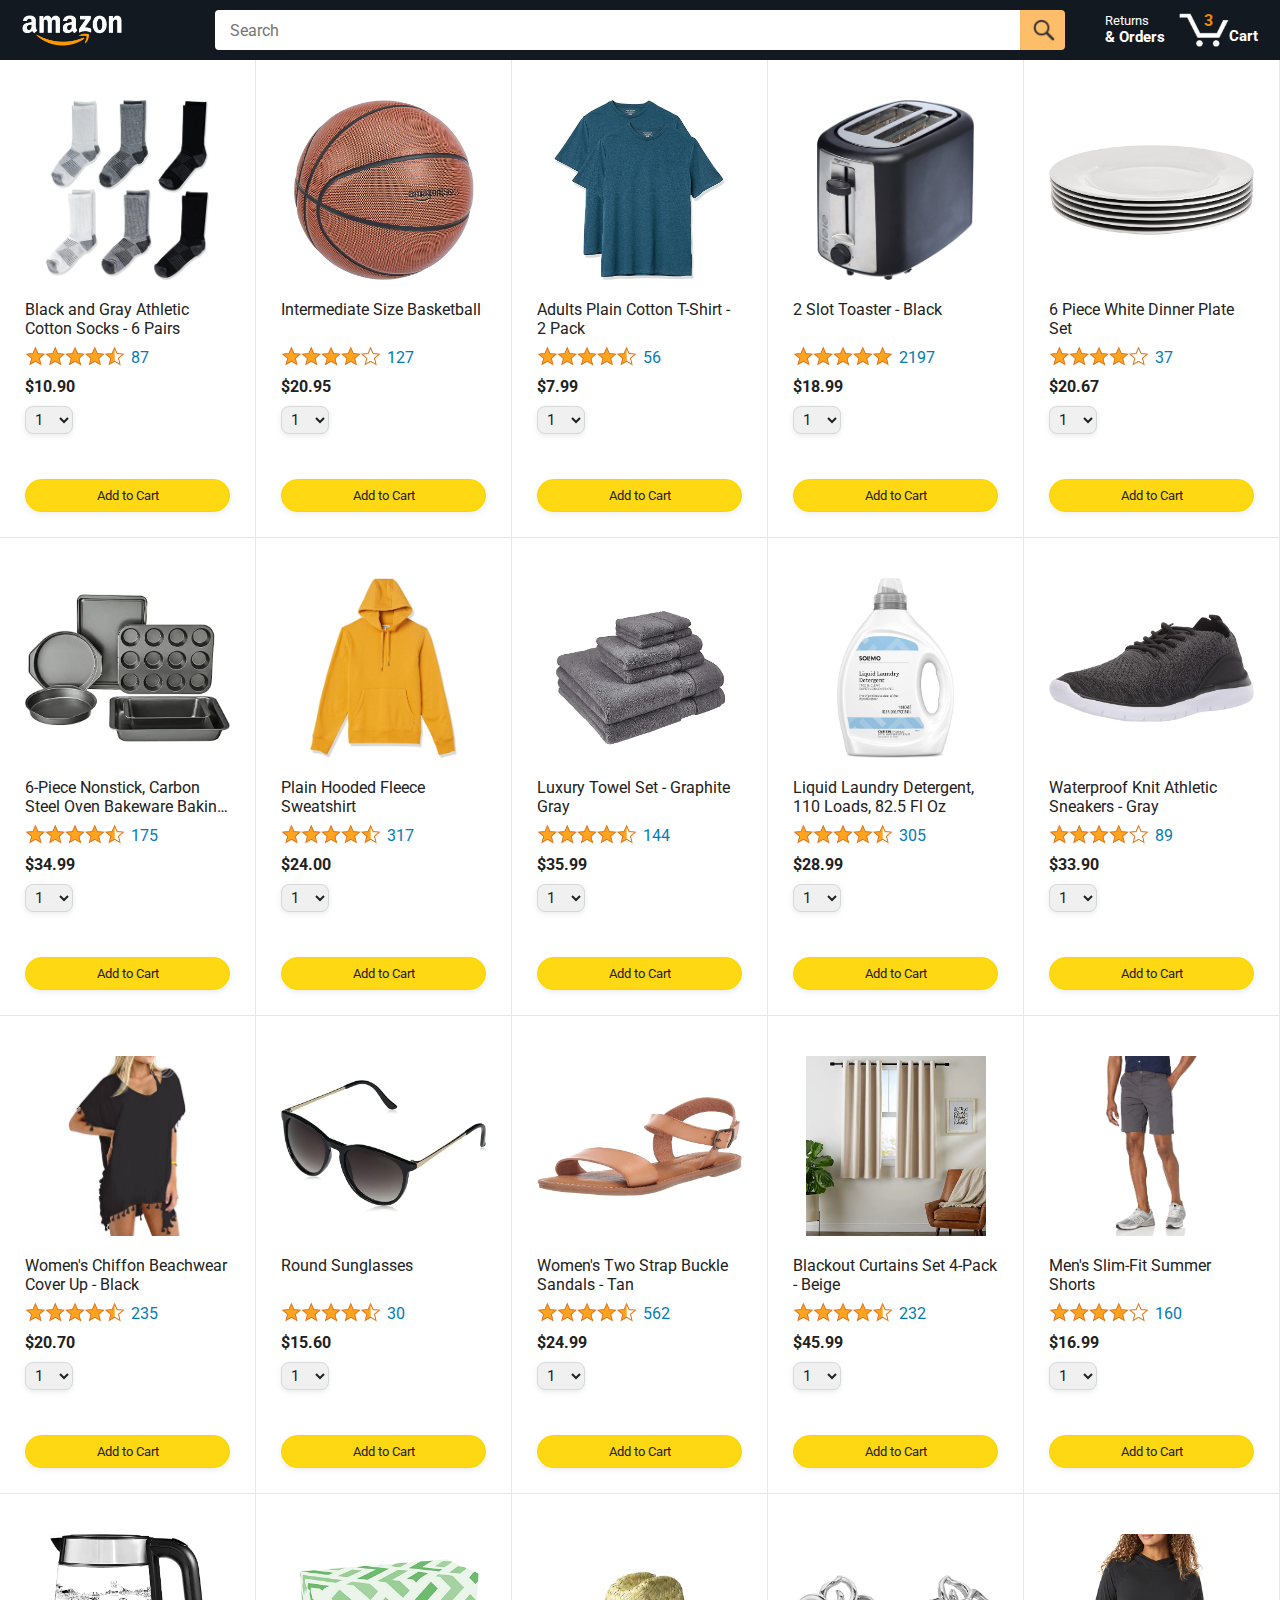
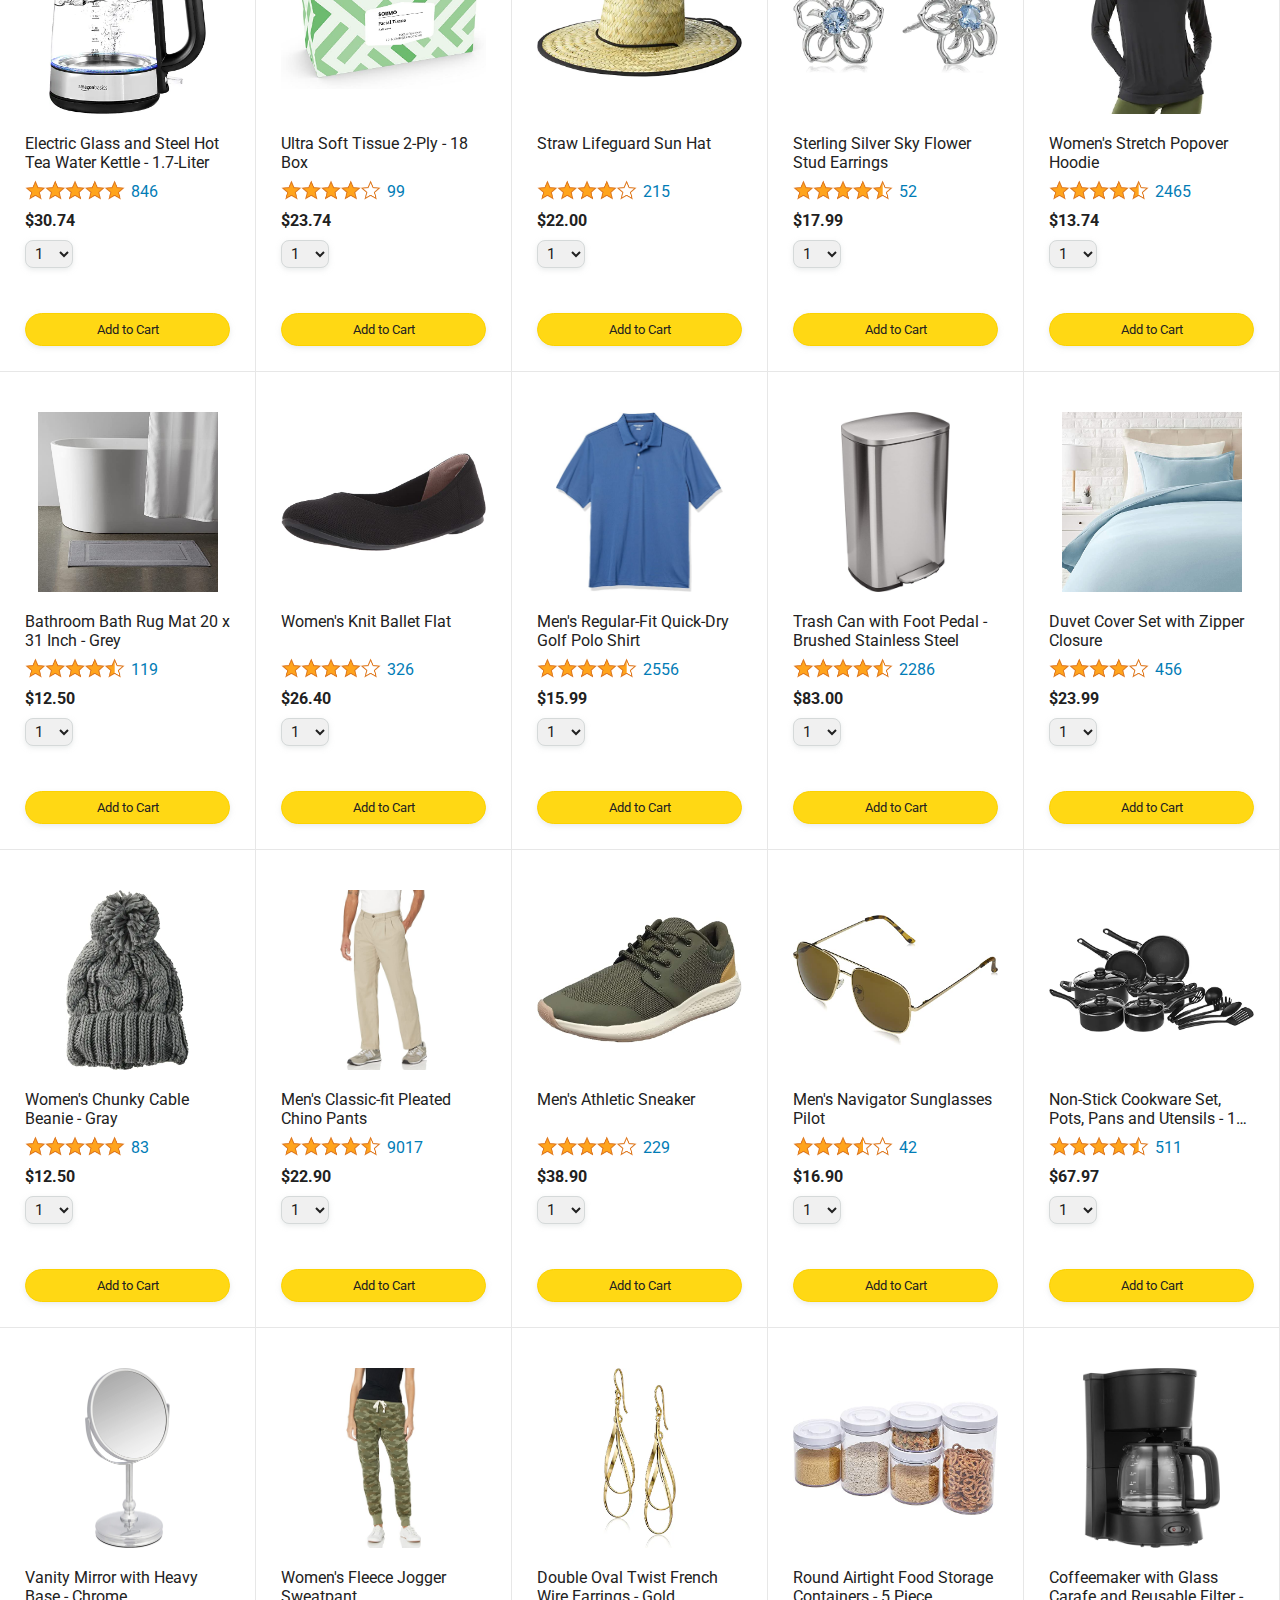
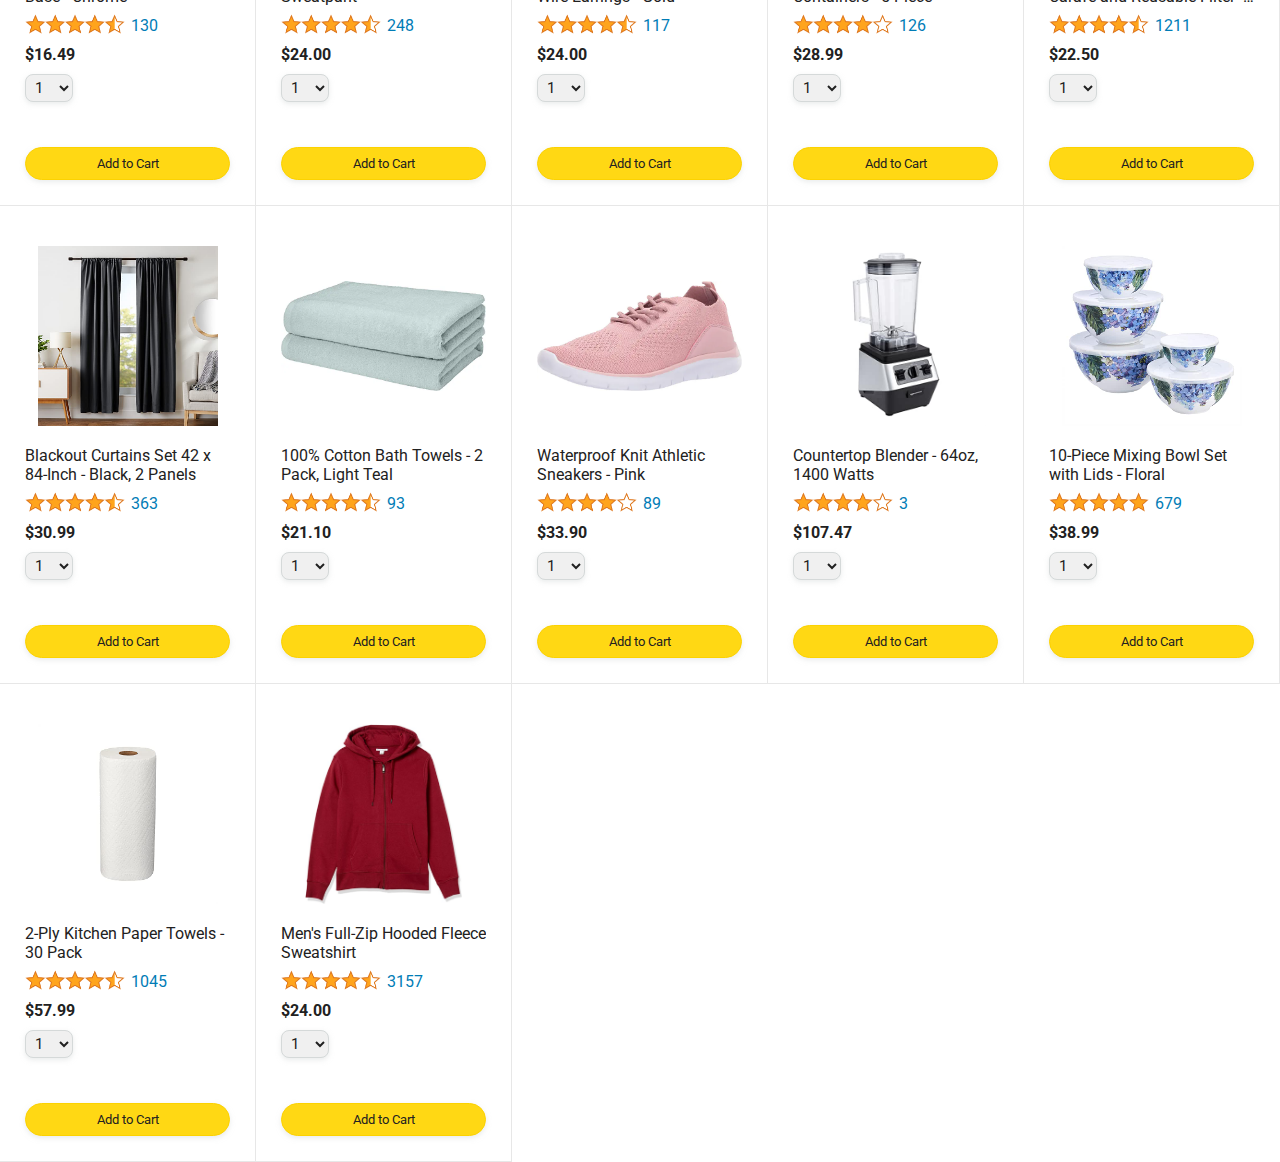
==== index.html @ e534c48a "delete the product from cart when clicking the delete button" ====
<!DOCTYPE html>
<html>
  <head>
    <title>Amazon Project</title>

    <!-- This code is needed for responsive design to work.
      (Responsive design = make the website look good on
      smaller screen sizes like a phone or a tablet). -->
    <meta name="viewport" content="width=device-width, initial-scale=1">

    <!-- Load a font called Roboto from Google Fonts. -->
    <link rel="preconnect" href="https://fonts.googleapis.com">
    <link rel="preconnect" href="https://fonts.gstatic.com" crossorigin>
    <link href="https://fonts.googleapis.com/css2?family=Roboto:wght@400;500;700&display=swap" rel="stylesheet">

    <!-- Here are the CSS files for this page. -->
    <link rel="stylesheet" href="styles/shared/general.css">
    <link rel="stylesheet" href="styles/shared/amazon-header.css">
    <link rel="stylesheet" href="styles/pages/amazon.css">
  </head>
  <body>
    <div class="amazon-header">
      <div class="amazon-header-left-section">
        <a href="amazon.html" class="header-link">
          <img class="amazon-logo"
            src="images/amazon-logo-white.png">
          <img class="amazon-mobile-logo"
            src="images/amazon-mobile-logo-white.png">
        </a>
      </div>

      <div class="amazon-header-middle-section">
        <input class="search-bar" type="text" placeholder="Search">

        <button class="search-button">
          <img class="search-icon" src="images/icons/search-icon.png">
        </button>
      </div>

      <div class="amazon-header-right-section">
        <a class="orders-link header-link" href="orders.html">
          <span class="returns-text">Returns</span>
          <span class="orders-text">& Orders</span>
        </a>

        <a class="cart-link header-link" href="checkout.html">
          <img class="cart-icon" src="images/icons/cart-icon.png">
          <div class="cart-quantity js-cart-quantity"></div>
          <div class="cart-text">Cart</div>
        </a>
      </div>
    </div>
    
    <div class="main">
      <div class="products-grid js-products-grid">
      </div>
    </div>
    <script type="module" src="/scripts/amazon.js"></script>
  </body>
</html>
---- styles/shared/general.css ----
body {
  font-family: Roboto, Arial;
  color: rgb(33, 33, 33);
  /* The <body> element has a default margin of 8px
     on all sides. This removes the default margins. */
  margin: 0;
}

/* <p> elements have a default margin on the top
   and bottom. This removes the default margins. */
p {
  margin: 0;
}

button {
  cursor: pointer;
}

select {
  cursor: pointer;
}

input, select, button {
  font-family: Roboto, Arial;
}

.button-primary {
  color: rgb(33, 33, 33);
  background-color: rgb(255, 216, 20);
  border: 1px solid rgb(252, 210, 0);
  border-radius: 8px;
  cursor: pointer;
  box-shadow: 0 2px 5px rgba(213, 217, 217, 0.5);
}

.button-primary:hover {
  background-color: rgb(247, 202, 0);
  border: 1px solid rgb(242, 194, 0);
}

.button-primary:active {
  background: rgb(255, 216, 20);
  border-color: rgb(252, 210, 0);
  box-shadow: none;
}

.button-secondary {
  color: rgb(33, 33, 33);
  background: white;
  border: 1px solid rgb(213, 217, 217);
  border-radius: 8px;
  cursor: pointer;
  box-shadow: 0 2px 5px rgba(213, 217, 217, 0.5);
}

.button-secondary:hover {
  background-color: rgb(247, 250, 250);
}

.button-secondary:active {
  background-color: rgb(237, 253, 255);
  box-shadow: none;
}

/* These styles will limit text to 2 lines. Anything
   beyond 2 lines will be replaced with "..."
   You can find this code by using an A.I. tool or by
   searching in Google.
   https://css-tricks.com/almanac/properties/l/line-clamp/ */
.limit-text-to-2-lines {
  display: -webkit-box;
  -webkit-line-clamp: 2;
  -webkit-box-orient: vertical;
  overflow: hidden;
}

.link-primary {
  color: rgb(1, 124, 182);
  cursor: pointer;
}

.link-primary:hover {
  color: rgb(196, 80, 0);
}

/* Styles for dropdown selectors. */
select {
  color: rgb(33, 33, 33);
  background-color: rgb(240, 240, 240);
  border: 1px solid rgb(213, 217, 217);
  border-radius: 8px;
  padding: 3px 5px;
  font-size: 15px;
  cursor: pointer;
  box-shadow: 0 2px 5px rgba(213, 217, 217, 0.5);
}

select:focus,
input:focus {
  outline: 2px solid rgb(255, 153, 0);
}
---- styles/shared/amazon-header.css ----
.amazon-header {
  background-color: rgb(19, 25, 33);
  color: white;
  padding-left: 15px;
  padding-right: 15px;

  display: flex;
  align-items: center;
  justify-content: space-between;

  position: fixed;
  top: 0;
  left: 0;
  right: 0;
  height: 60px;
}

.amazon-header-left-section {
  width: 180px;
}

@media (max-width: 800px) {
  .amazon-header-left-section {
    width: unset;
  }
}

.header-link {
  display: inline-block;
  padding: 6px;
  border-radius: 2px;
  cursor: pointer;
  text-decoration: none;
  border: 1px solid rgba(0, 0, 0, 0);
}

.header-link:hover {
  border: 1px solid white;
}

.amazon-logo {
  width: 100px;
  margin-top: 5px;
}

.amazon-mobile-logo {
  display: none;
}

@media (max-width: 575px) {
  .amazon-logo {
    display: none;
  }

  .amazon-mobile-logo {
    display: block;
    height: 35px;
    margin-top: 5px;
  }
}

.amazon-header-middle-section {
  flex: 1;
  max-width: 850px;
  margin-left: 10px;
  margin-right: 10px;
  display: flex;
}

.search-bar {
  flex: 1;
  width: 0;
  font-size: 16px;
  height: 38px;
  padding-left: 15px;
  border: none;
  border-top-left-radius: 4px;
  border-bottom-left-radius: 4px;
  border-top-right-radius: 0;
  border-bottom-right-radius: 0;
}

.search-button {
  background-color: rgb(254, 189, 105);
  border: none;
  width: 45px;
  height: 40px;
  border-top-right-radius: 4px;
  border-bottom-right-radius: 4px;
  flex-shrink: 0;
}

.search-icon {
  height: 22px;
  margin-left: 2px;
  margin-top: 3px;
}

.amazon-header-right-section {
  width: 180px;
  flex-shrink: 0;
  display: flex;
  justify-content: end;
}

.orders-link {
  color: white;
}

.returns-text {
  display: block;
  font-size: 13px;
}

.orders-text {
  display: block;
  font-size: 15px;
  font-weight: 700;
}

.cart-link {
  color: white;
  display: flex;
  align-items: center;
  position: relative;
}

.cart-icon {
  width: 50px;
}

.cart-text {
  margin-top: 12px;
  font-size: 15px;
  font-weight: 700;
}

.cart-quantity {
  color: rgb(240, 136, 4);
  font-size: 16px;
  font-weight: 700;

  position: absolute;
  top: 4px;
  left: 22px;
  
  width: 26px;
  text-align: center;
}
---- styles/pages/amazon.css ----
.main {
  margin-top: 60px;
}

.products-grid {
  display: grid;

  /* - In CSS Grid, 1fr means a column will take up the
       remaining space in the grid.
     - If we write 1fr 1fr ... 1fr; 8 times, this will
       divide the grid into 8 columns, each taking up an
       equal amount of the space.
     - repeat(8, 1fr); is a shortcut for repeating "1fr"
       8 times (instead of typing out "1fr" 8 times).
       repeat(...) is a special property that works with
       display: grid; */
  grid-template-columns: repeat(8, 1fr);
}

/* @media is used to create responsive design (making the
   website look good on any screen size). This @media
   means when the screen width is 2000px or less, we
   will divide the grid into 7 columns instead of 8. */
@media (max-width: 2000px) {
  .products-grid {
    grid-template-columns: repeat(7, 1fr);
  }
}

/* This @media means when the screen width is 1600px or
   less, we will divide the grid into 6 columns. */
@media (max-width: 1600px) {
  .products-grid {
    grid-template-columns: repeat(6, 1fr);
  }
}

@media (max-width: 1300px) {
  .products-grid {
    grid-template-columns: repeat(5, 1fr);
  }
}

@media (max-width: 1000px) {
  .products-grid {
    grid-template-columns: repeat(4, 1fr);
  }
}

@media (max-width: 800px) {
  .products-grid {
    grid-template-columns: repeat(3, 1fr);
  }
}

@media (max-width: 575px) {
  .products-grid {
    grid-template-columns: repeat(2, 1fr);
  }
}

@media (max-width: 450px) {
  .products-grid {
    grid-template-columns: 1fr;
  }
}

.product-container {
  padding-top: 40px;
  padding-bottom: 25px;
  padding-left: 25px;
  padding-right: 25px;

  border-right: 1px solid rgb(231, 231, 231);
  border-bottom: 1px solid rgb(231, 231, 231);

  display: flex;
  flex-direction: column;
}

.product-image-container {
  display: flex;
  justify-content: center;
  align-items: center;

  height: 180px;
  margin-bottom: 20px;
}

.product-image {
  /* Images will overflow their container by default. To
    prevent this, we set max-width and max-height to 100%
    so they stay inside their container. */
  max-width: 100%;
  max-height: 100%;
}

.product-name {
  height: 40px;
  margin-bottom: 5px;
}

.product-rating-container {
  display: flex;
  align-items: center;
  margin-bottom: 10px;
}

.product-rating-stars {
  width: 100px;
  margin-right: 6px;
}

.product-rating-count {
  color: rgb(1, 124, 182);
  cursor: pointer;
  margin-top: 3px;
}

.product-price {
  font-weight: 700;
  margin-bottom: 10px;
}

.product-quantity-container {
  margin-bottom: 17px;
}

.product-spacer {
  flex: 1;
}

.added-to-cart {
  color: rgb(6, 125, 98);
  font-size: 16px;

  display: flex;
  align-items: center;
  margin-bottom: 8px;

  /* At first, the "Added to cart" message will
     be invisible. Use JavaScript to change the
     opacity and make it visible. */
  opacity: 0;
}

.added-to-cart img {
  height: 20px;
  margin-right: 5px;
}

.add-to-cart-button {
  width: 100%;
  padding: 8px;
  border-radius: 50px;
}

.isVisible{
  opacity: 1;
}
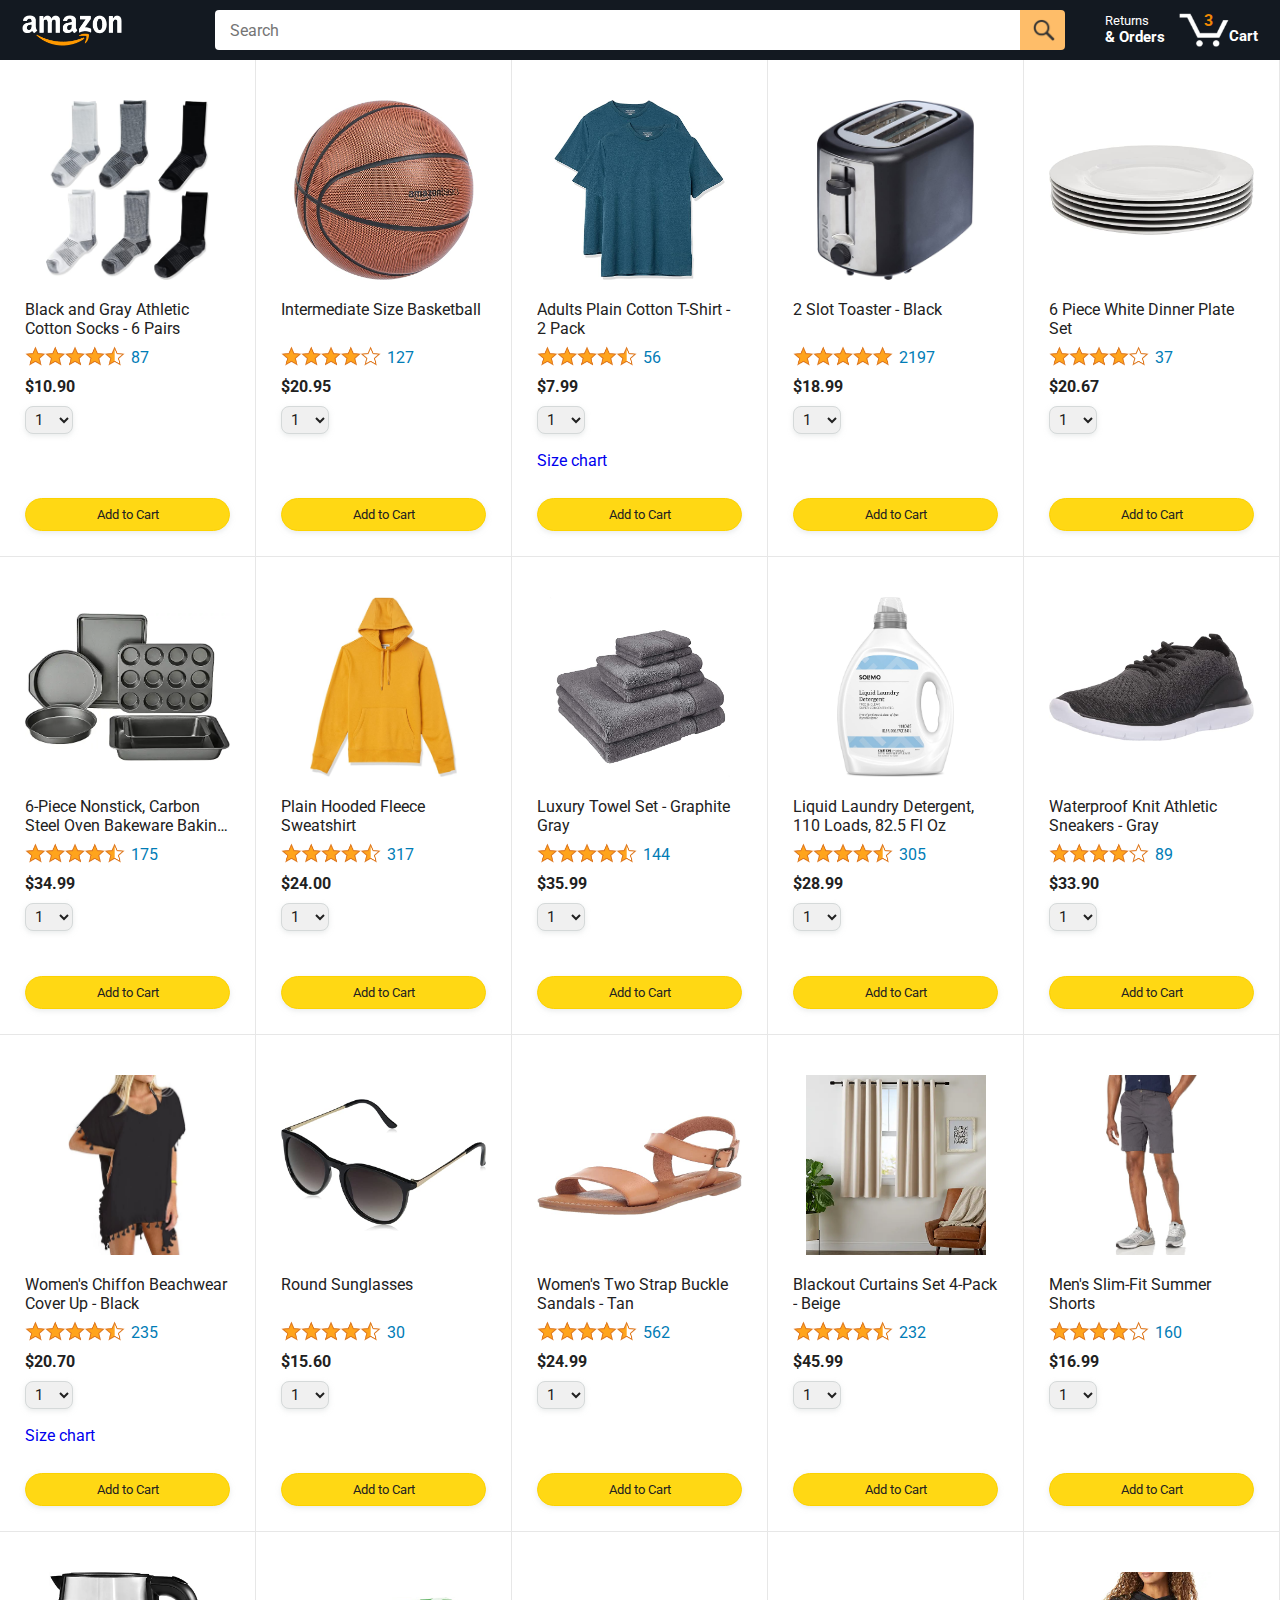
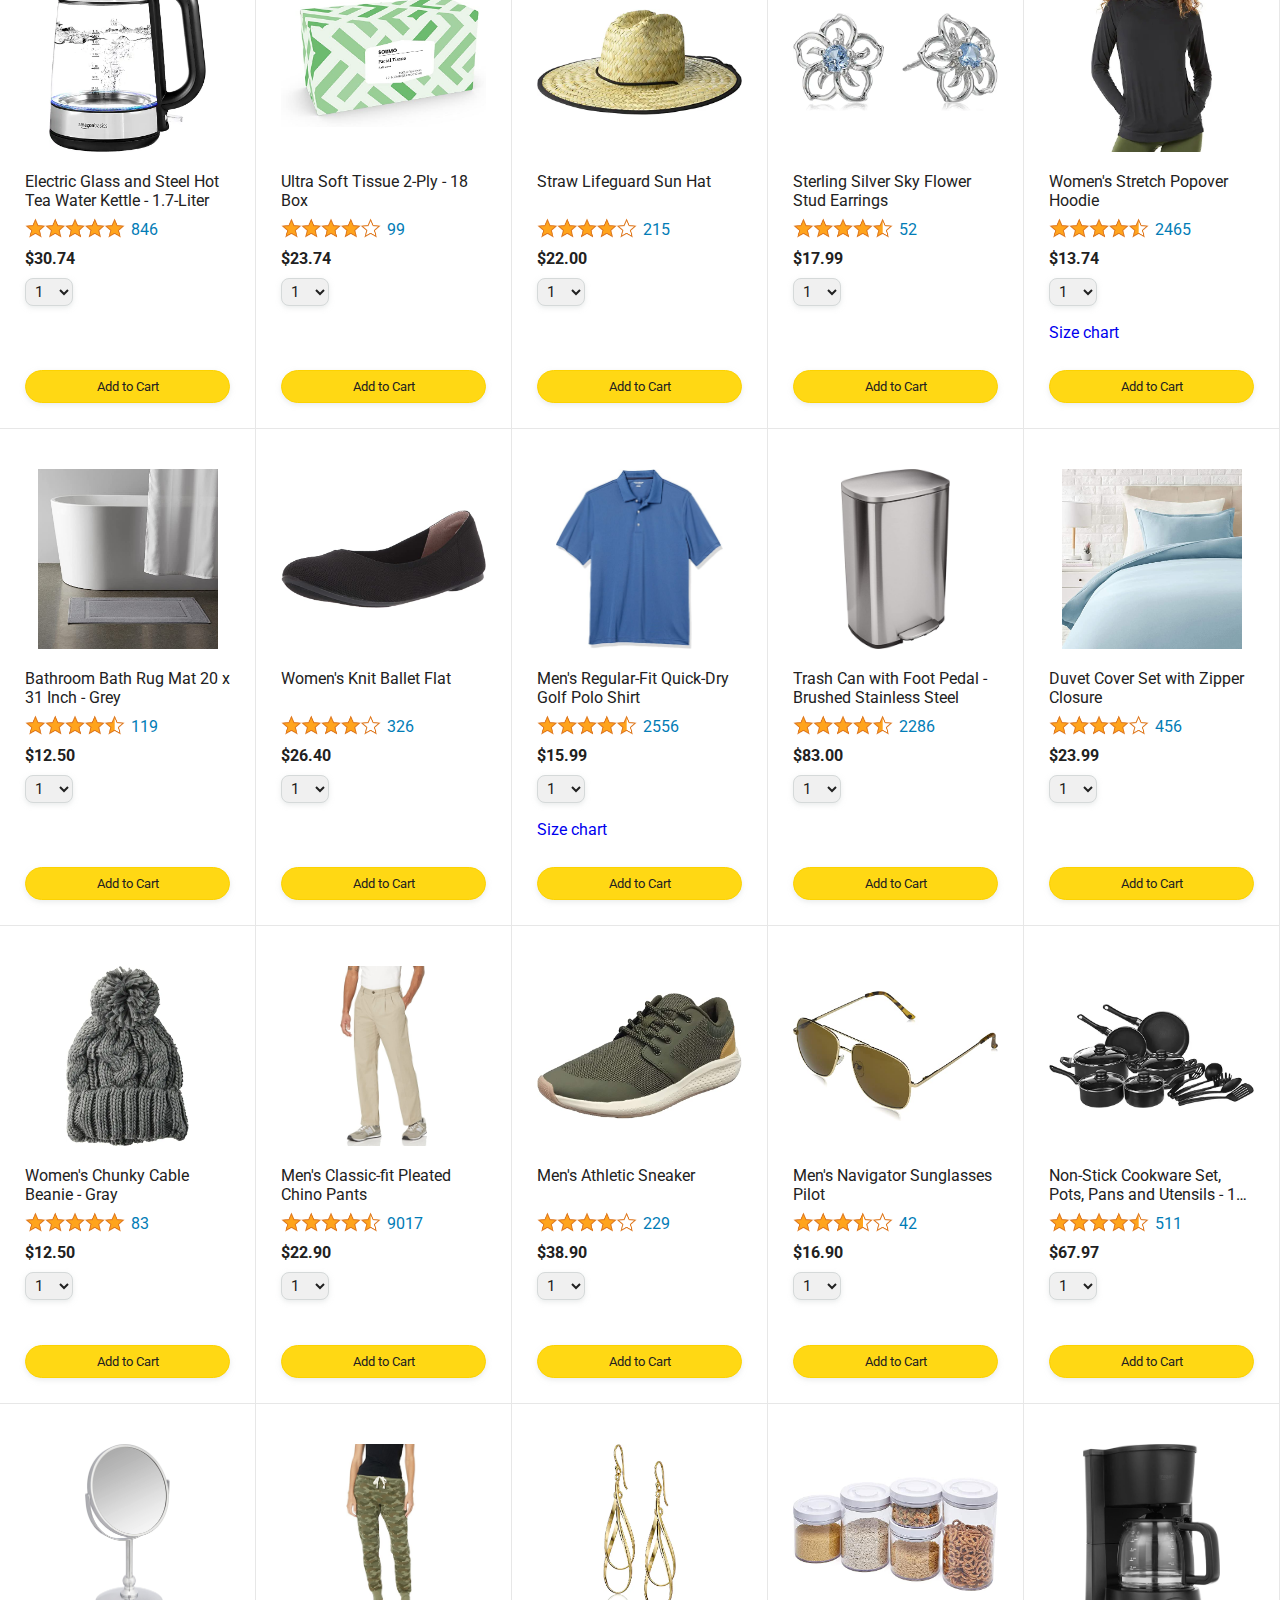
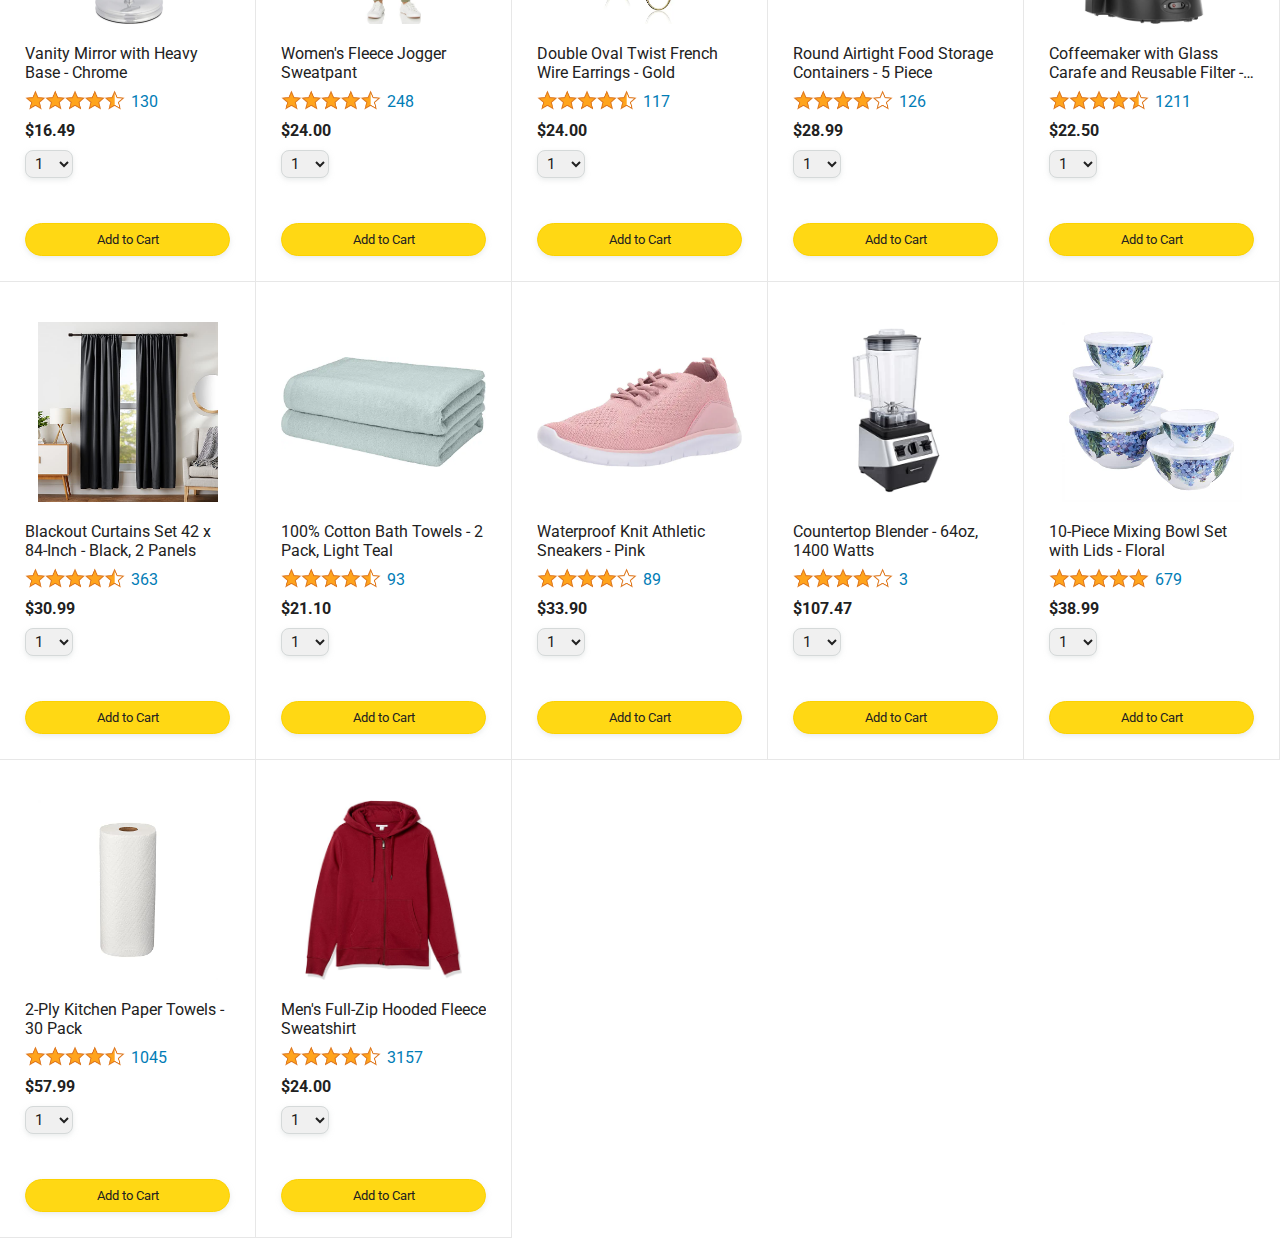
==== commit 597d984d: "things abt this keyword" ====
--- a/index.html
+++ b/index.html
@@ -21,7 +21,7 @@
   <body>
     <div class="amazon-header">
       <div class="amazon-header-left-section">
-        <a href="amazon.html" class="header-link">
+        <a href="index.html" class="header-link">
           <img class="amazon-logo"
             src="images/amazon-logo-white.png">
           <img class="amazon-mobile-logo"
@@ -58,3 +58,11 @@
     <script type="module" src="/scripts/amazon.js"></script>
   </body>
 </html>
+
+
+<!-- This keyword -->
+<!-- This in method : refers to outer Object
+This in function : undefined
+This is arrow function : does'nt change , value as in the outer this -->
+
+
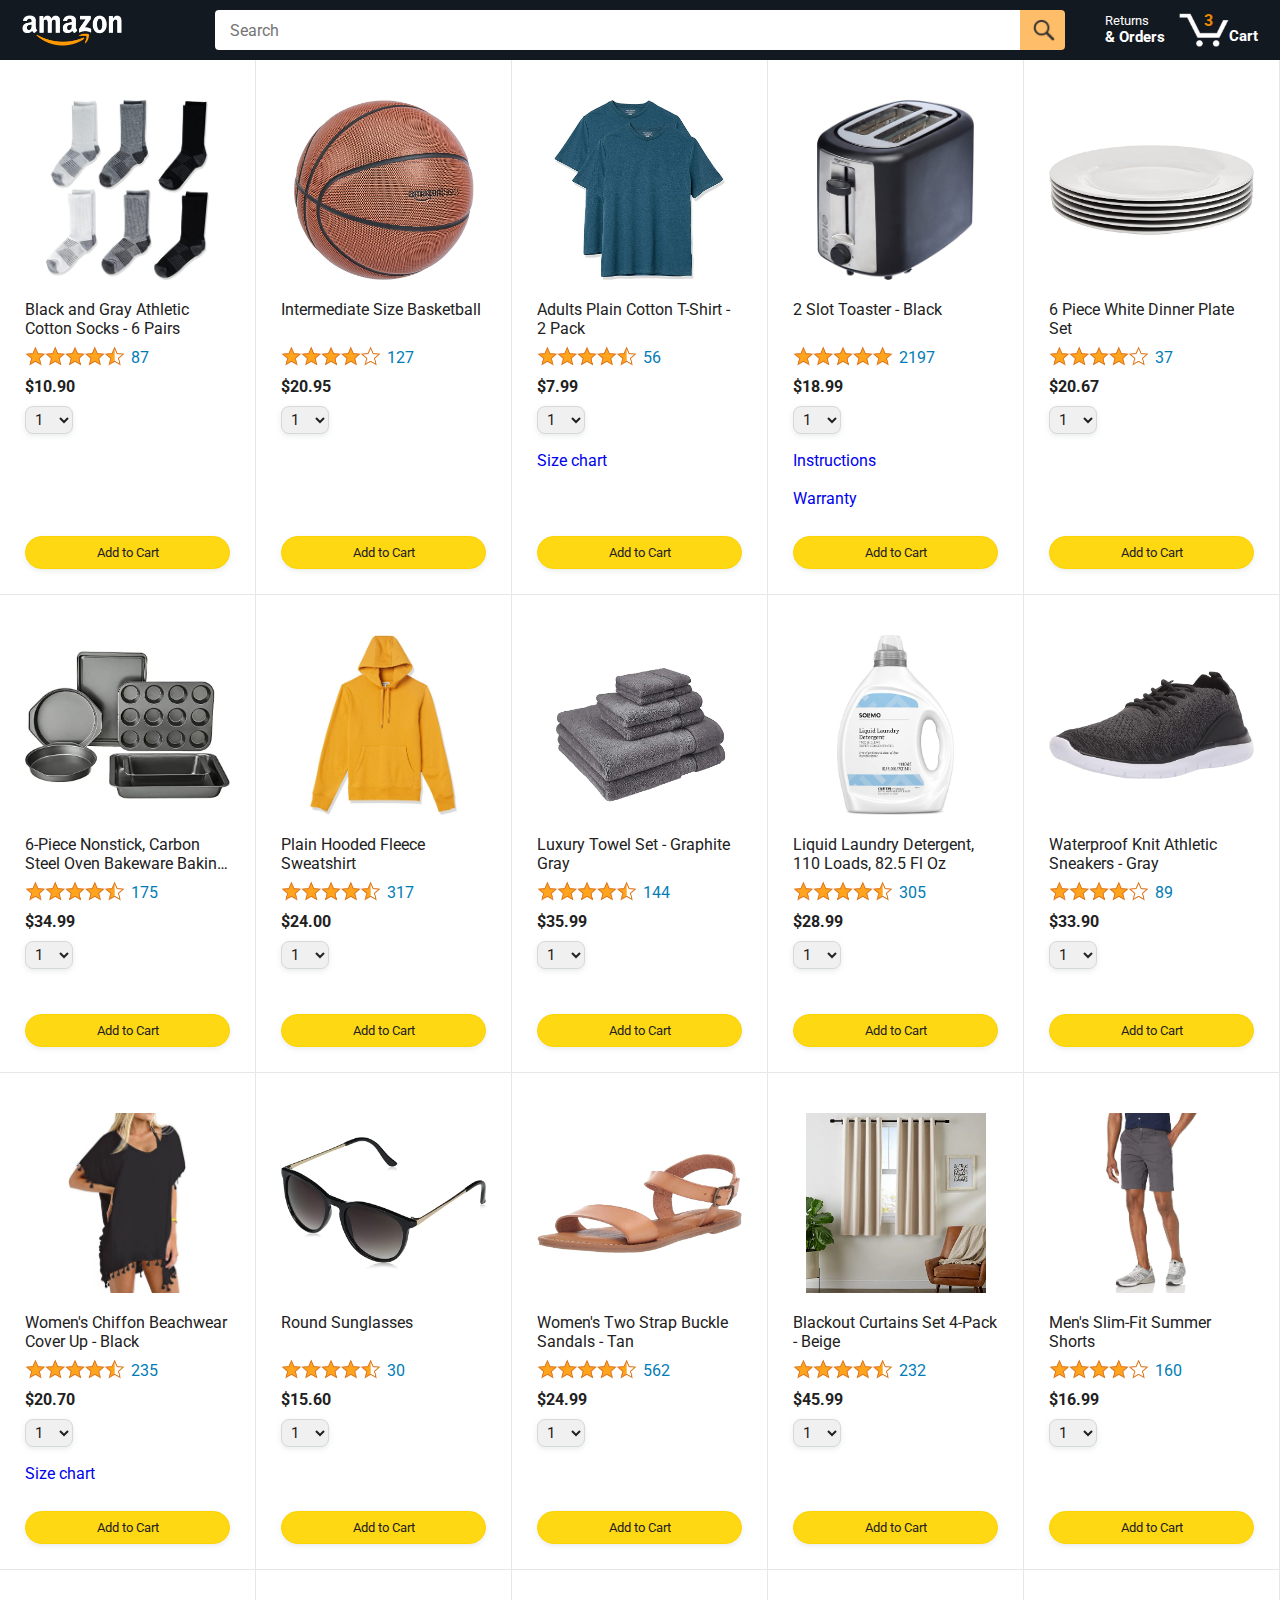
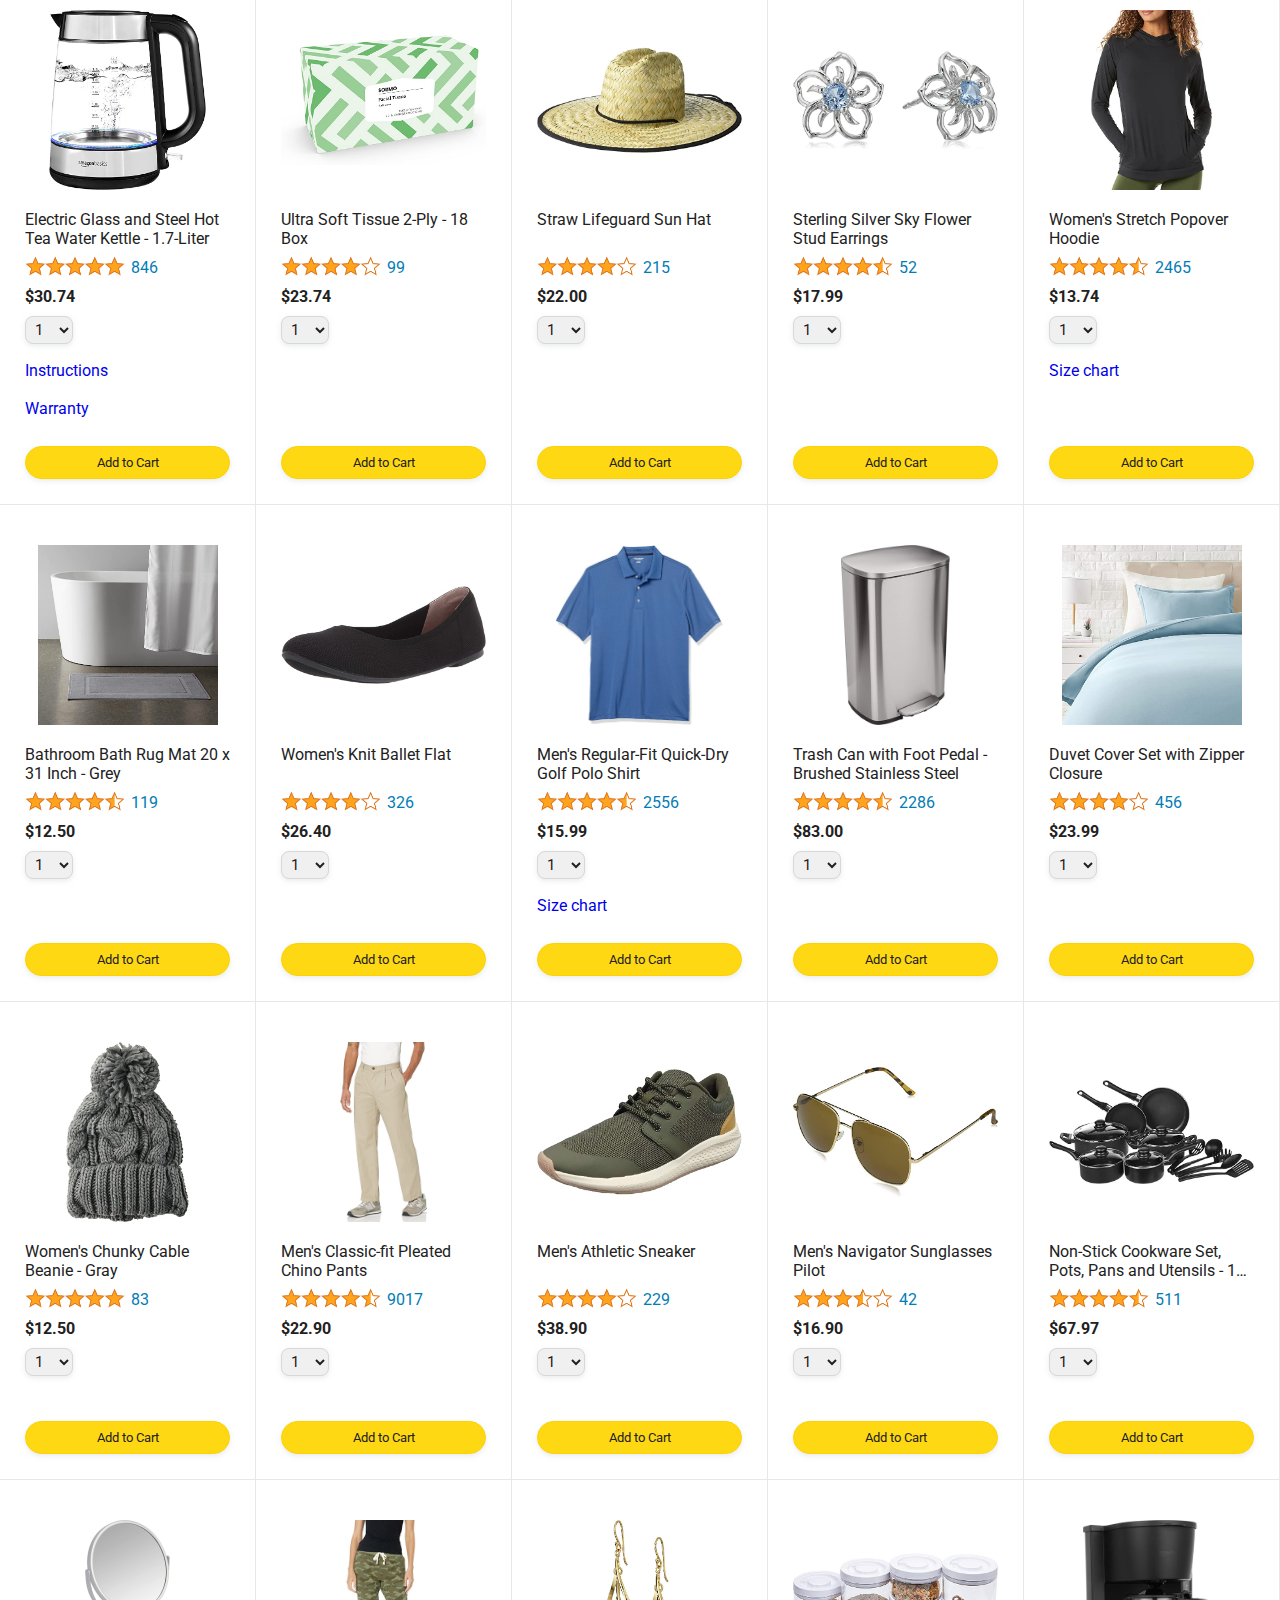
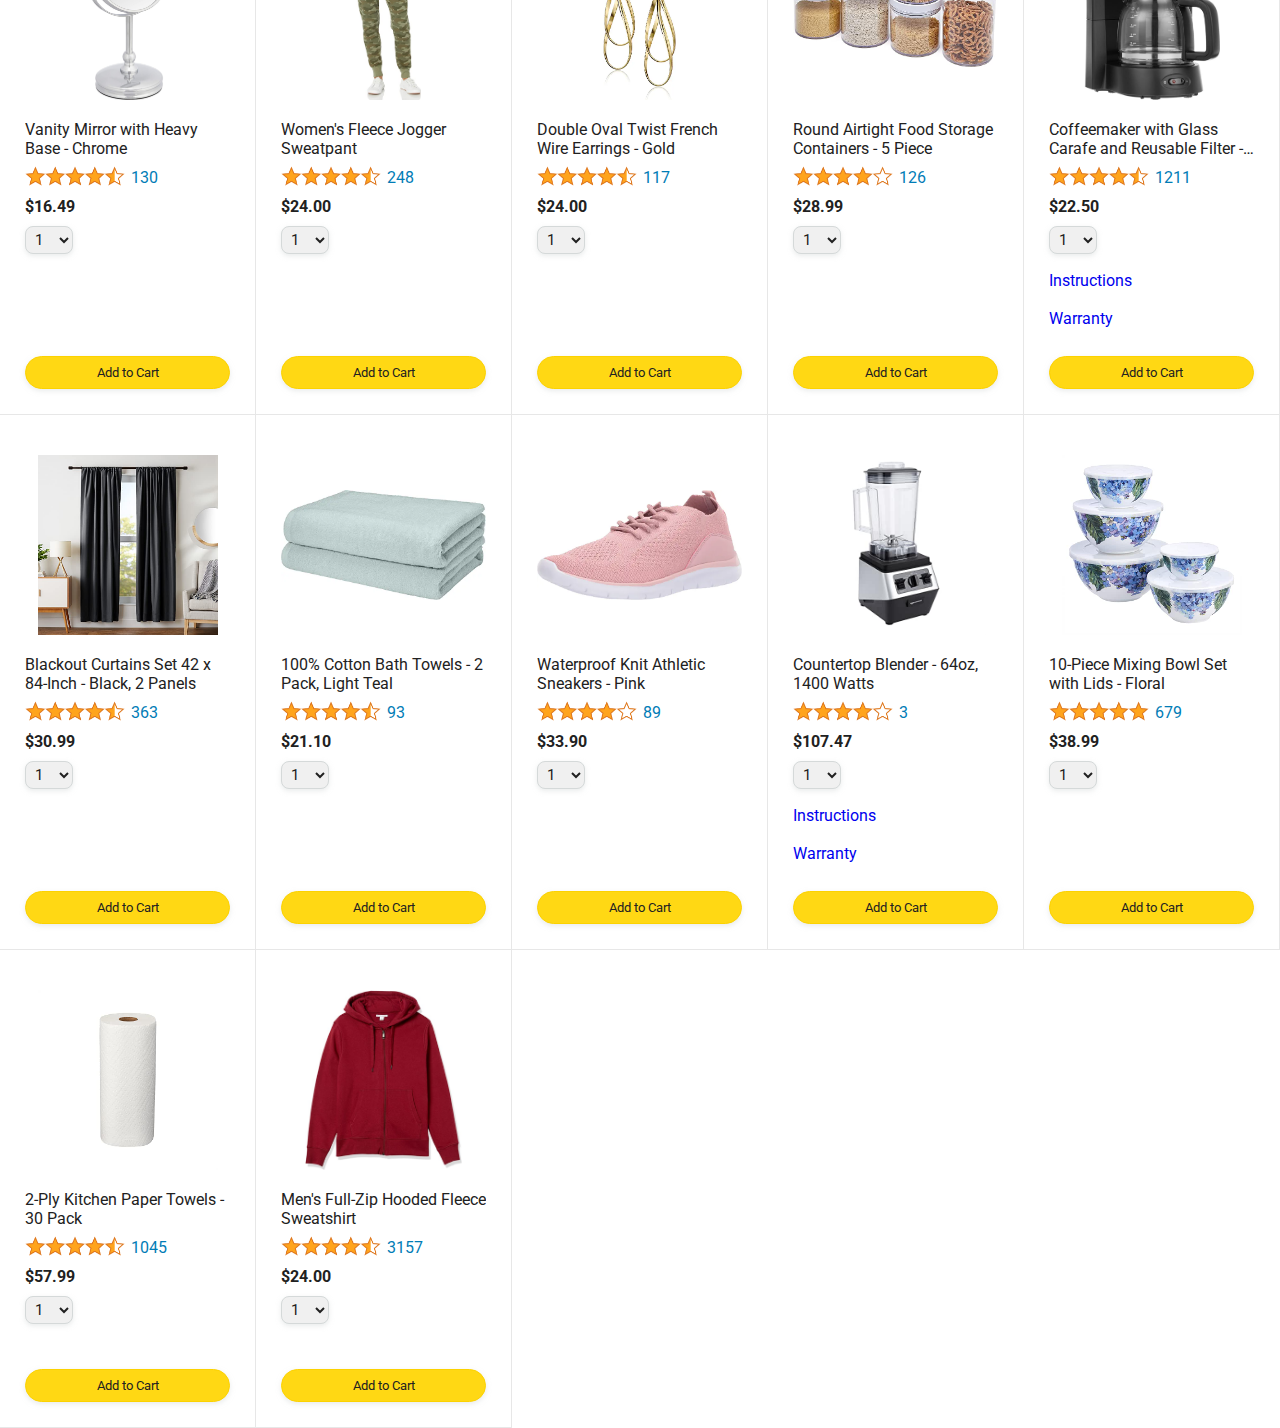
==== commit f3a5c793: "cartclass in amazon.js to import and use cart for foreach we can use cart.cartItems.forEach" ====
--- a/index.html
+++ b/index.html
@@ -55,7 +55,7 @@
       <div class="products-grid js-products-grid">
       </div>
     </div>
-    <script type="module" src="/scripts/amazon.js"></script>
+    <script type="module" src="/scripts/amazon-class.js"></script>
   </body>
 </html>
 
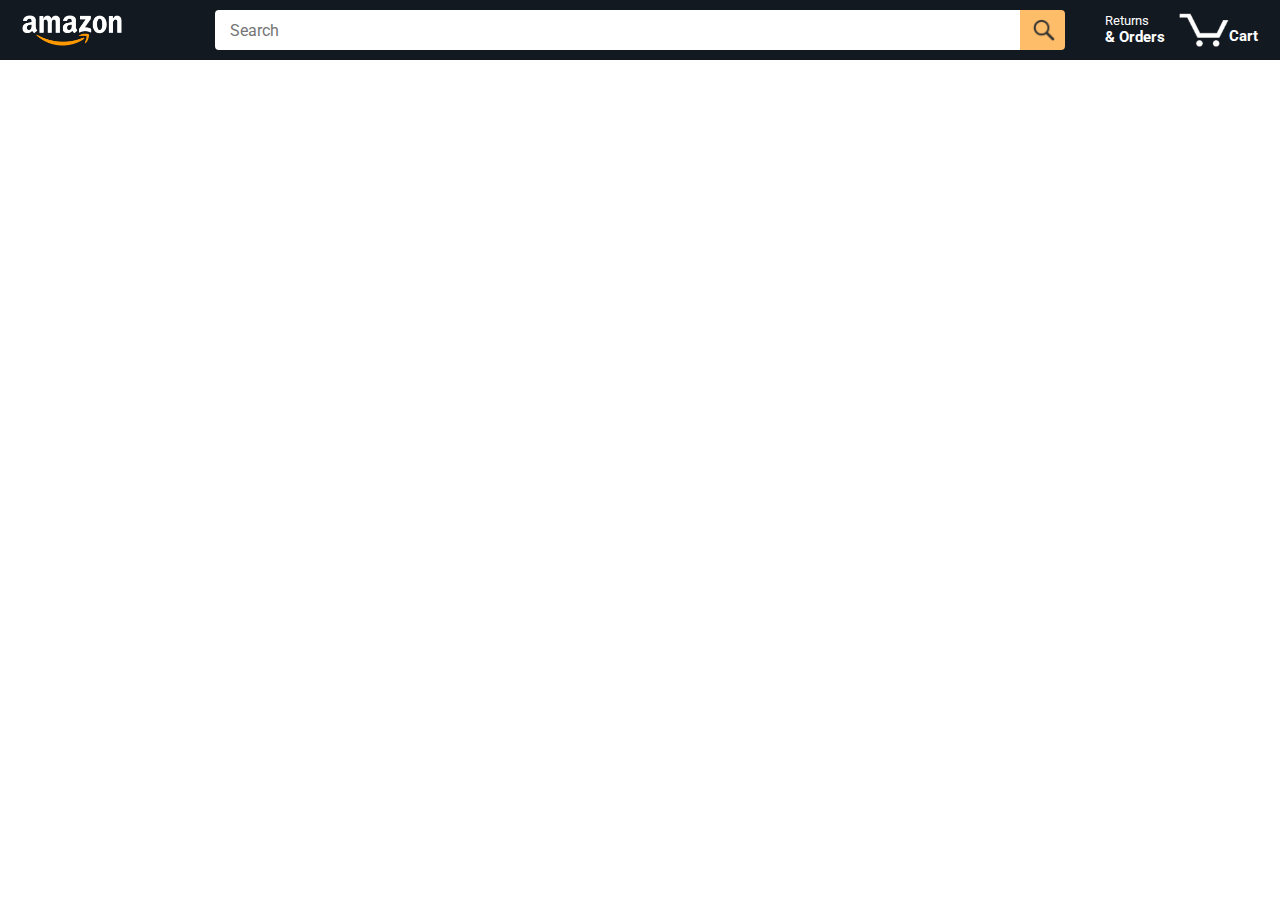
==== commit 430d6e42: "fetch instead of xmlhttprequest used promises instead of callbacks added favicon" ====
--- a/index.html
+++ b/index.html
@@ -2,7 +2,7 @@
 <html>
   <head>
     <title>Amazon Project</title>
-
+    <link rel="shortcut icon" href="./images/icons/amazon.webp" type="image/x-icon">
     <!-- This code is needed for responsive design to work.
       (Responsive design = make the website look good on
       smaller screen sizes like a phone or a tablet). -->
@@ -55,7 +55,7 @@
       <div class="products-grid js-products-grid">
       </div>
     </div>
-    <script type="module" src="/scripts/amazon-class.js"></script>
+    <script type="module" src="/scripts/amazon.js"></script>
   </body>
 </html>
 
